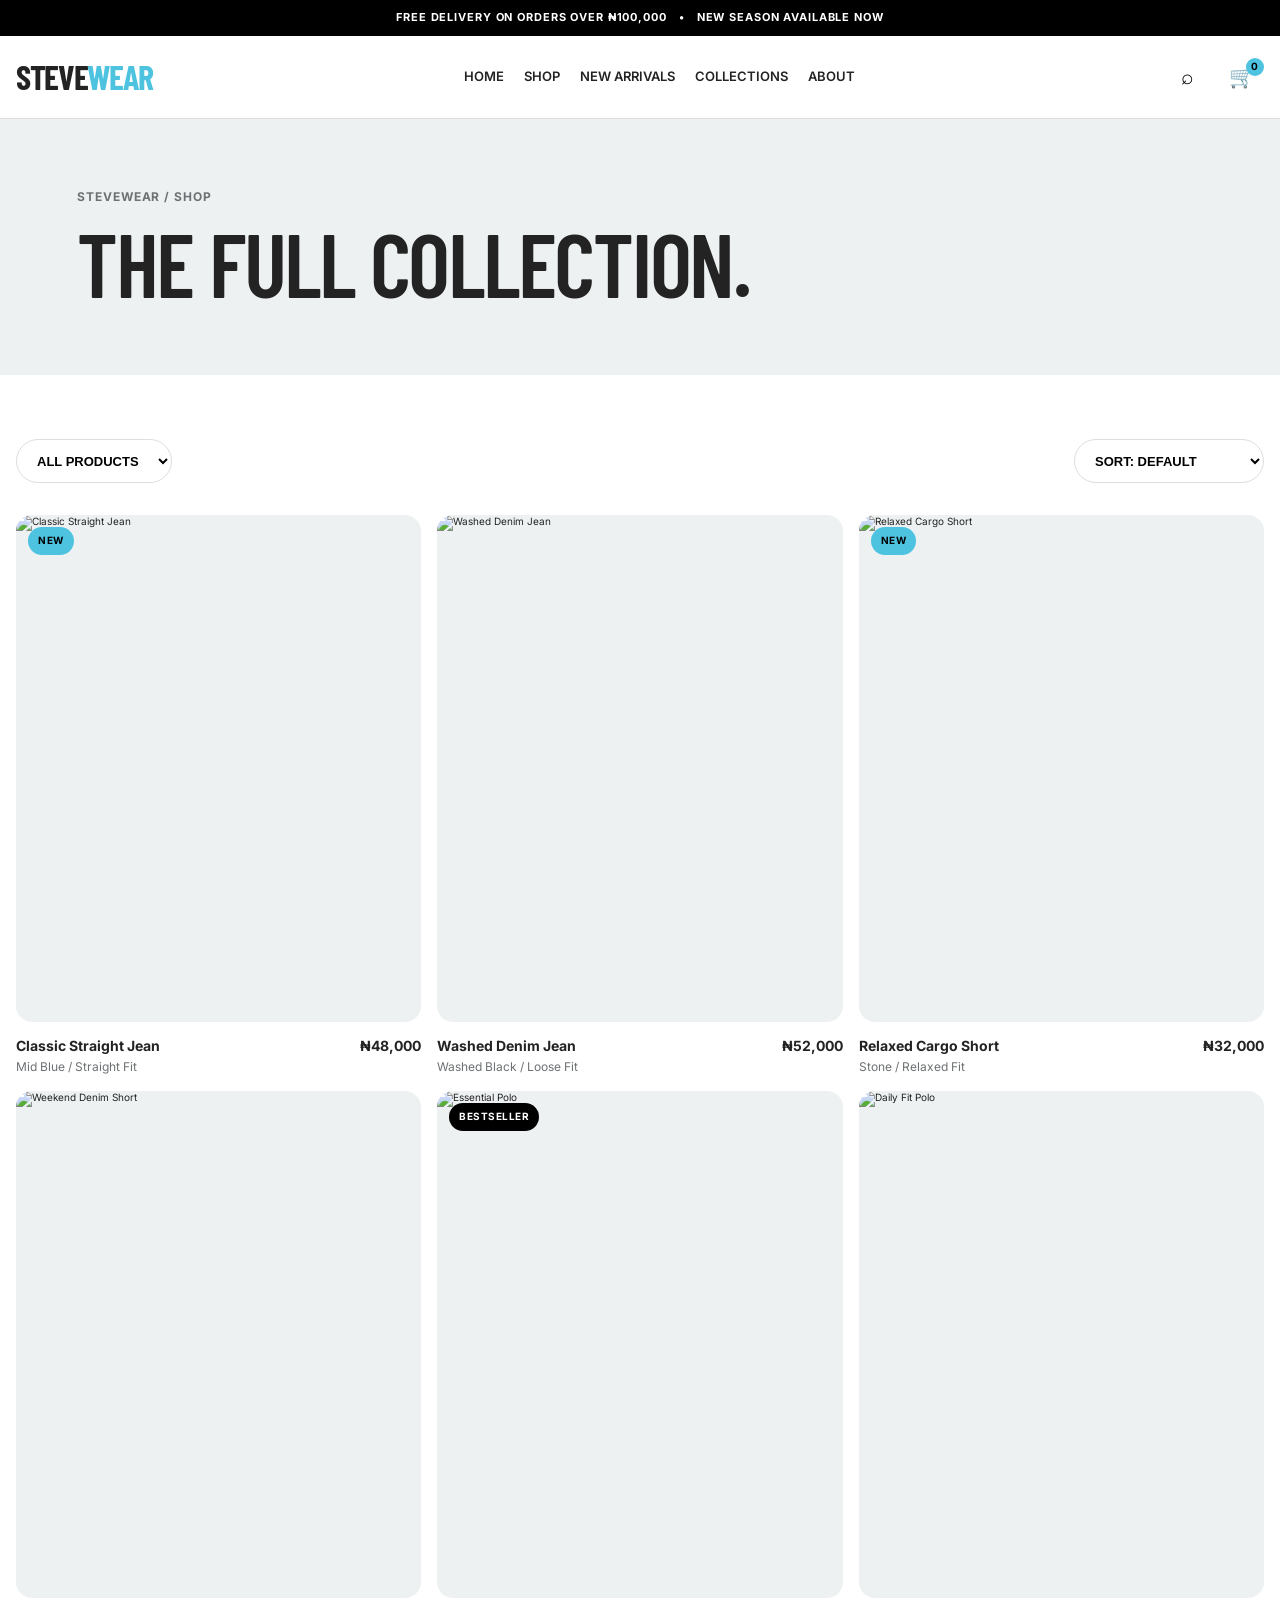
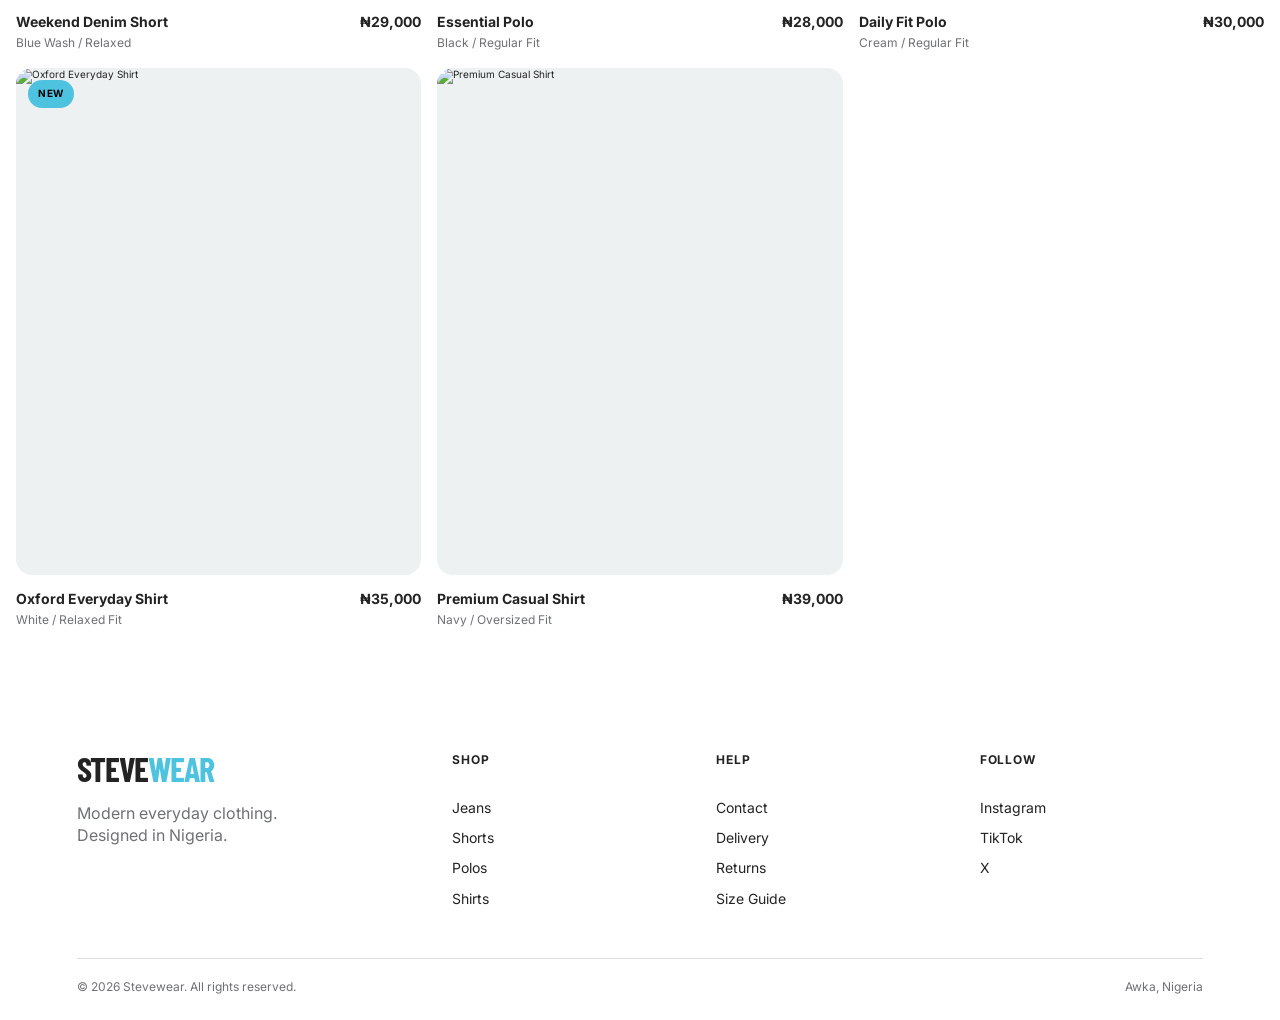
==== shop.html @ 17fc83c7 "updated" ====
<!doctype html>
<html lang="en">
  <head>
    <meta charset="UTF-8" />
    <meta name="viewport" content="width=device-width, initial-scale=1.0" />
    <meta name="description" content="Shop all Stevewear jeans, shorts, polos and shirts." />
    <title>Shop — Stevewear</title>
    <link rel="preconnect" href="https://fonts.googleapis.com" />
    <link rel="preconnect" href="https://fonts.gstatic.com" crossorigin />
    <link href="https://fonts.googleapis.com/css2?family=Barlow+Condensed:wght@500;600;700&family=Inter:wght@400;500;600;700&display=swap" rel="stylesheet" />
    <link rel="stylesheet" href="style.css" />
  </head>
  <body>
    <div class="announcement">
      <p>FREE DELIVERY ON ORDERS OVER ₦100,000</p><span>•</span><p>NEW SEASON AVAILABLE NOW</p>
    </div>

    <header class="header">
      <div class="container nav">
        <button class="menu-btn" id="menuBtn" aria-label="Open menu">☰</button>
        <a href="index.html" class="logo">STEVE<span>WEAR</span></a>
        <nav class="desktop-nav">
          <a href="index.html">Home</a>
          <a href="shop.html">Shop</a>
          <a href="index.html#new-arrivals">New Arrivals</a>
          <a href="index.html#collections">Collections</a>
          <a href="index.html#about">About</a>
        </nav>
        <div class="nav-actions">
          <button class="nav-icon" id="searchBtn" aria-label="Search">⌕</button>
          <button class="nav-icon cart-icon" id="cartBtn" aria-label="Shopping cart">🛒<span id="cartCount">0</span></button>
        </div>
      </div>
      <div class="mobile-menu" id="mobileMenu">
        <a href="shop.html">Shop</a>
        <a href="index.html#new-arrivals">New Arrivals</a>
        <a href="index.html#collections">Collections</a>
        <a href="index.html#about">About</a>
      </div>
    </header>

    <div class="search-overlay" id="searchOverlay">
      <div class="search-box">
        <button id="closeSearch" class="close-btn">×</button>
        <p class="eyebrow">SEARCH STEVEWEAR</p>
        <input type="text" id="searchInput" placeholder="Search jeans, polos, shirts..." />
        <div id="searchResults"></div>
      </div>
    </div>

    <main>
      <section class="shop-hero">
        <p class="eyebrow">STEVEWEAR / SHOP</p>
        <h1>THE FULL COLLECTION.</h1>
      </section>

      <section class="section">
        <div class="shop-controls">
          <div class="shop-filter-group">
            <select id="shopCategory" class="shop-filter" aria-label="Filter products by category">
              <option value="all">ALL PRODUCTS</option>
              <option value="jeans">JEANS</option>
              <option value="shorts">SHORTS</option>
              <option value="polos">POLOS</option>
              <option value="shirts">SHIRTS</option>
            </select>
          </div>
          <select id="shopSort" class="shop-sort" aria-label="Sort products">
            <option value="default">SORT: DEFAULT</option>
            <option value="price-low">PRICE: LOW TO HIGH</option>
            <option value="price-high">PRICE: HIGH TO LOW</option>
            <option value="name">NAME: A TO Z</option>
          </select>
        </div>

        <div class="product-grid" id="shopProducts"></div>
      </section>
    </main>

    <footer class="footer">
      <div class="footer-grid">
        <div class="footer-brand">
          <a href="index.html" class="logo">STEVE<span>WEAR</span></a>
          <p>Modern everyday clothing. Designed in Nigeria.</p>
        </div>
        <div><h4>SHOP</h4><a href="shop.html?category=jeans">Jeans</a><a href="shop.html?category=shorts">Shorts</a><a href="shop.html?category=polos">Polos</a><a href="shop.html?category=shirts">Shirts</a></div>
        <div><h4>HELP</h4><a href="#">Contact</a><a href="#">Delivery</a><a href="#">Returns</a><a href="#">Size Guide</a></div>
        <div><h4>FOLLOW</h4><a href="#">Instagram</a><a href="#">TikTok</a><a href="#">X</a></div>
      </div>
      <div class="footer-bottom"><p>© 2026 Stevewear. All rights reserved.</p><p>Awka, Nigeria</p></div>
    </footer>

    <div class="cart-overlay" id="cartOverlay"></div>
    <aside class="cart-drawer" id="cartDrawer">
      <div class="cart-header"><h2>YOUR CART</h2><button id="closeCart" class="close-btn">×</button></div>
      <div class="cart-items" id="cartItems"><p class="empty-cart">Your cart is empty.</p></div>
      <div class="cart-footer">
        <div class="cart-total"><span>TOTAL</span><strong id="cartTotal">₦0</strong></div>
        <button class="btn btn-primary checkout-btn">CHECKOUT</button>
        <p>Taxes and delivery calculated at checkout.</p>
      </div>
    </aside>

    <script src="script.js"></script>
  </body>
</html>
---- style.css ----
/* =========================================
   STEVEWEAR
   Clothing Ecommerce Styles
========================================= */

/* =========================================
   VARIABLES
========================================= */

:root {
  --primary: #4ec3e0;

  --black: #000000;

  --ink: #000000;

  --body: #232323;

  --muted: #6e7173;

  --white: #ffffff;

  --surface-alt: #edf1f2;

  --border: #dedede;

  --border-strong: #b3b3b3;

  --success: #2db463;

  --error: #d81a1a;

  --section: 6.4rem;

  --container: 124.8rem;

  --radius-sm: 0.4rem;

  --radius-md: 0.8rem;

  --radius-lg: 1.6rem;

  --radius-xl: 2.7rem;

  --radius-pill: 999.9rem;
}

/* =========================================
   RESET
========================================= */

* {
  margin: 0;

  padding: 0;

  box-sizing: border-box;
}

html {
  font-size: 62.5%;

  scroll-behavior: smooth;
}

body {
  font-family: "Inter", Arial, sans-serif;

  color: var(--body);

  background: var(--white);

  line-height: 1.375;
}

img {
  display: block;

  width: 100%;
}

a {
  color: inherit;

  text-decoration: none;
}

button,
input {
  font: inherit;
}

button {
  cursor: pointer;

  border: 0;
}

.container {
  width: min(calc(100% - 3.2rem), var(--container));

  margin-inline: auto;
}

/* =========================================
   ANNOUNCEMENT
========================================= */

.announcement {
  min-height: 3.6rem;

  background: var(--black);

  color: var(--white);

  display: flex;

  justify-content: center;

  align-items: center;

  gap: 1.2rem;

  padding: 0.8rem 1.6rem;

  font-size: 1.1rem;

  font-weight: 700;

  letter-spacing: 0.08em;
}

/* =========================================
   HEADER
========================================= */

.header {
  background: var(--white);

  border-bottom: 0.1rem solid var(--border);

  position: sticky;

  top: 0;

  z-index: 1000;
}

.nav {
  min-height: 8.2rem;

  display: flex;

  align-items: center;

  justify-content: space-between;

  gap: 4rem;
}

.logo {
  font-family: "Barlow Condensed", sans-serif;

  font-size: 3.4rem;

  font-weight: 700;

  line-height: 1;

  letter-spacing: -0.04em;
}

.logo span {
  color: var(--primary);
}

.desktop-nav {
  display: flex;

  align-items: center;

  gap: 3.4rem;
}

.desktop-nav a {
  font-size: 1.3rem;

  font-weight: 600;

  transition: opacity 0.2s ease;
  text-transform: uppercase;
}

.desktop-nav a:hover {
  opacity: 0.55;
}

.nav-actions {
  display: flex;

  align-items: center;

  gap: 1rem;
}

.nav-icon,
.menu-btn {
  width: 4.4rem;

  height: 4.4rem;

  background: transparent;

  display: grid;

  place-items: center;

  font-size: 2.1rem;

  position: relative;
}

.cart-icon span {
  position: absolute;

  top: 0.3rem;

  right: 0;

  min-width: 1.8rem;

  height: 1.8rem;

  padding-inline: 0.4rem;

  border-radius: 50%;

  background: var(--primary);

  color: var(--black);

  display: grid;

  place-items: center;

  font-size: 1rem;

  font-weight: 700;
}

.menu-btn {
  display: none;
}

/* =========================================
   MOBILE NAV
========================================= */

.mobile-menu {
  display: none;

  padding: 2.4rem 1.6rem 3.2rem;

  border-top: 0.1rem solid var(--border);
}

.mobile-menu.open {
  display: flex;

  flex-direction: column;
}

.mobile-menu a {
  padding: 1.7rem 0;

  border-bottom: 0.1rem solid var(--border);

  font-size: 1.7rem;

  font-weight: 600;
}

/* =========================================
   TYPOGRAPHY
========================================= */

.eyebrow {
  font-size: 1.2rem;

  font-weight: 700;

  letter-spacing: 0.08em;

  color: var(--muted);

  margin-bottom: 1.4rem;
}

h1,
h2 {
  font-family: "Barlow Condensed", sans-serif;

  font-weight: 600;

  letter-spacing: -0.025em;

  line-height: 0.95;
}

h1 {
  font-size: clamp(6.4rem, 8vw, 11.2rem);
}

h2 {
  font-size: clamp(4.8rem, 6vw, 7.2rem);
}

/* =========================================
   BUTTONS
========================================= */

.btn {
  min-height: 5.4rem;

  padding: 1.5rem 2.4rem;

  border-radius: var(--radius-xl);

  display: inline-flex;

  justify-content: center;

  align-items: center;

  font-size: 1.4rem;

  font-weight: 700;

  letter-spacing: 0.04em;

  transition:
    transform 0.2s ease,
    opacity 0.2s ease;
}

.btn:hover {
  transform: translateY(-0.2rem);
}

.btn-primary {
  background: var(--primary);

  color: var(--black);
}

.btn-dark {
  background: var(--black);

  color: var(--white);
}

/* =========================================
   HERO
========================================= */

.hero {
  min-height: 65rem;

  display: grid;

  grid-template-columns:
    minmax(0, 0.9fr)
    minmax(0, 1.1fr);

  background: var(--surface-alt);
}

.hero-content {
  display: flex;

  flex-direction: column;

  justify-content: center;

  padding: 8rem max(3.2rem, 6vw);
}

.hero-content h1 span {
  color: var(--primary);
}

.hero-description {
  max-width: 51rem;

  margin-top: 2.8rem;

  font-size: 1.8rem;

  color: var(--muted);
}

.hero-buttons {
  display: flex;

  flex-wrap: wrap;

  gap: 1.2rem;

  margin-top: 3.4rem;
}

.hero-image {
  min-height: 65rem;

  position: relative;

  overflow: hidden;
}

.hero-image img {
  height: 100%;

  object-fit: cover;
}

.hero-label {
  position: absolute;

  right: 2.4rem;

  bottom: 2.4rem;

  padding: 1.2rem 1.6rem;

  background: var(--white);

  font-size: 1.1rem;

  line-height: 1.3;

  letter-spacing: 0.06em;
}

.hero-label strong {
  display: block;

  font-size: 1.3rem;
}

/* =========================================
   CATEGORY STRIP
========================================= */

.category-strip {
  display: grid;

  grid-template-columns: repeat(4, 1fr);

  border-bottom: 0.1rem solid var(--border);
}

.category-strip a {
  min-height: 7.8rem;

  padding: 2rem 2.4rem;

  display: flex;

  align-items: center;

  justify-content: space-between;

  border-right: 0.1rem solid var(--border);

  font-family: "Barlow Condensed", sans-serif;

  font-size: 2.6rem;

  font-weight: 600;
}

.category-strip a:last-child {
  border-right: 0;
}

.category-strip span {
  color: var(--muted);
}

/* =========================================
   SECTION
========================================= */

.section {
  width: min(calc(100% - 3.2rem), var(--container));

  margin-inline: auto;

  padding-block: var(--section);
}

.section-header {
  display: flex;

  justify-content: space-between;

  align-items: end;

  gap: 2.4rem;

  margin-bottom: 3.2rem;
}

.text-link {
  font-size: 1.4rem;

  font-weight: 700;
}

/* =========================================
   PRODUCT GRID
========================================= */

.product-grid {
  display: grid;

  grid-template-columns: repeat(4, 1fr);

  gap: 1.6rem;
}

.product-card {
  min-width: 0;
}

.product-image {
  position: relative;

  aspect-ratio: 4 / 5;

  background: var(--surface-alt);

  overflow: hidden;

  border-radius: var(--radius-lg);
}

.product-image img {
  height: 100%;

  object-fit: cover;

  transition: transform 0.5s ease;
}

.product-card:hover .product-image img {
  transform: scale(1.04);
}

.product-badge {
  position: absolute;

  z-index: 2;

  top: 1.2rem;

  left: 1.2rem;

  padding: 0.7rem 1rem;

  background: var(--primary);

  color: var(--black);

  border-radius: var(--radius-pill);

  font-size: 1rem;

  font-weight: 700;

  letter-spacing: 0.05em;
}

.product-badge.dark {
  background: var(--black);

  color: var(--white);
}

.quick-add {
  position: absolute;

  left: 1.2rem;

  right: 1.2rem;

  bottom: 1.2rem;

  min-height: 4.8rem;

  border-radius: var(--radius-xl);

  background: var(--body);

  color: var(--border);

  font-size: 1.2rem;

  font-weight: 700;

  opacity: 0;

  transform: translateY(1rem);

  transition:
    opacity 0.25s ease,
    transform 0.25s ease;
}

.product-card:hover .quick-add {
  opacity: 1;

  transform: translateY(0);
}

.product-info {
  display: flex;

  justify-content: space-between;

  gap: 1.2rem;

  padding-top: 1.4rem;
}

.product-info h3 {
  font-size: 1.4rem;

  font-weight: 700;
}

.product-info p {
  margin-top: 0.4rem;

  color: var(--muted);

  font-size: 1.2rem;
}

.product-info strong {
  white-space: nowrap;

  font-size: 1.4rem;
}

/* =========================================
   BLACK STATEMENT
========================================= */

.statement {
  background: var(--black);

  color: var(--white);

  padding: 9rem max(3.2rem, 8vw);

  display: grid;

  grid-template-columns: 1fr 1fr;

  gap: 6rem;

  align-items: end;
}

.statement h2 {
  font-size: clamp(6rem, 8vw, 11rem);
}

.statement p:last-child {
  max-width: 48rem;

  color: #bdbdbd;

  font-size: 1.8rem;
}

/* =========================================
   COLLECTIONS
========================================= */

.collection-grid {
  display: grid;

  grid-template-columns: repeat(2, 1fr);

  gap: 1.6rem;
}

.collection-card {
  position: relative;

  height: 48rem;

  overflow: hidden;

  border-radius: var(--radius-lg);

  background: var(--black);
}

.collection-card img {
  height: 100%;

  object-fit: cover;

  opacity: 0.82;

  transition:
    transform 0.5s ease,
    opacity 0.5s ease;
}

.collection-card:hover img {
  transform: scale(1.04);

  opacity: 0.65;
}

.collection-card > div {
  position: absolute;

  inset: auto 2.4rem 2.4rem 2.4rem;

  color: var(--white);
}

.collection-card p {
  font-size: 1.2rem;

  margin-bottom: 0.4rem;
}

.collection-card h3 {
  font-family: "Barlow Condensed", sans-serif;

  font-size: 5.2rem;

  line-height: 0.9;
}

.collection-card span {
  display: inline-block;

  margin-top: 1.2rem;

  font-size: 1.2rem;

  font-weight: 700;
}

/* =========================================
   ABOUT
========================================= */

.about {
  display: grid;

  grid-template-columns: 1fr 1fr;

  background: var(--surface-alt);
}

.about-content {
  padding: 8rem max(3.2rem, 7vw);

  display: flex;

  flex-direction: column;

  justify-content: center;

  align-items: flex-start;
}

.about-content h2 {
  max-width: 60rem;
}

.about-content h2 span {
  color: var(--primary);
}

.about-content > p:not(.eyebrow) {
  max-width: 55rem;

  margin-top: 2.4rem;

  color: var(--muted);

  font-size: 1.7rem;
}

.about-content .btn {
  margin-top: 3rem;
}

.about-image {
  min-height: 60rem;
}

.about-image img {
  height: 100%;

  object-fit: cover;
}

/* =========================================
   REVIEWS
========================================= */

.review-grid {
  display: grid;

  grid-template-columns: repeat(3, 1fr);

  gap: 1.6rem;
}

.review {
  padding: 2.4rem;

  border: 0.1rem solid var(--border);

  border-radius: var(--radius-lg);

  background: #f8f9fa;
}

.stars {
  color: var(--primary);

  letter-spacing: 0.3rem;

  margin-bottom: 2rem;
  font-size: 1.6rem;
}

.review p {
  min-height: 9rem;

  font-size: 1.6rem;
}

.review strong {
  display: block;

  margin-top: 1.8rem;

  font-size: 1.3rem;
}

.review span {
  display: block;

  color: var(--muted);

  font-size: 1.2rem;

  margin-top: 0.3rem;
}

/* =========================================
   NEWSLETTER
========================================= */

.newsletter {
  background: var(--primary);

  padding: 7rem max(3.2rem, 8vw);

  display: grid;

  grid-template-columns: 1fr 1fr;

  gap: 6rem;

  align-items: center;
}

.newsletter h2 {
  font-size: clamp(5rem, 6vw, 8rem);
}

.newsletter p:last-child {
  margin-top: 1.4rem;
  font-size: 1.6rem;
  max-width: 50rem;
}

.newsletter form {
  display: flex;

  gap: 0.8rem;
}

.newsletter input {
  width: 100%;

  min-height: 5.4rem;

  padding: 1.5rem 1.8rem;

  border: 0.1rem solid var(--black);

  background: var(--white);

  outline: none;
  font-size: 1.6rem;
}

.newsletter form .btn {
  flex-shrink: 0;
}

/* =========================================
   FOOTER
========================================= */

.footer {
  background: var(--white);

  padding: 6rem max(3.2rem, 6vw) 2.5rem;
}

.footer-grid {
  max-width: var(--container);

  margin-inline: auto;

  display: grid;

  grid-template-columns: 2fr repeat(3, 1fr);

  gap: 4rem;

  padding-bottom: 5rem;
}

.footer-brand p {
  max-width: 26rem;
  color: var(--muted);
  margin-top: 1.6rem;
  font-size: 1.6rem;
}

.footer h4 {
  margin-bottom: 1.8rem;
  font-size: 1.2rem;
  letter-spacing: 0.08em;
}

.footer-grid > div:not(.footer-brand) {
  display: flex;
  flex-direction: column;
  gap: 1.1rem;
}

.footer-grid a:not(.logo) {
  font-size: 1.4rem;
}

.footer-bottom {
  max-width: var(--container);
  margin-inline: auto;
  padding-top: 2rem;
  border-top: 0.1rem solid var(--border);
  display: flex;
  justify-content: space-between;
  color: var(--muted);
  font-size: 1.2rem;
}
.newsletter_btn {
  border: 0.1rem solid;
  border-radius: 0;
}
.newsletter_btn:hover {
  background-color: var(--body);
  color: var(--border);
  border: none;
}
/* =========================================
   SEARCH
========================================= */

.search-overlay {
  position: fixed;

  inset: 0;

  z-index: 2000;

  background: rgb(0 0 0 / 70%);

  display: none;

  align-items: flex-start;

  justify-content: center;

  padding: 10rem 2rem;
}

.search-overlay.active {
  display: flex;
}

.search-box {
  width: min(70rem, 100%);

  padding: 3.2rem;

  background: var(--white);

  border-radius: var(--radius-lg);

  position: relative;
}

.close-btn {
  width: 4.2rem;

  height: 4.2rem;

  background: transparent;

  font-size: 3rem;

  line-height: 1;
}

.search-box > .close-btn {
  position: absolute;

  top: 1.5rem;

  right: 1.5rem;
}

.search-box input {
  width: 100%;

  padding: 1.8rem 0;

  border: 0;

  border-bottom: 0.2rem solid var(--black);

  outline: none;

  font-size: 2rem;
}

#searchResults {
  margin-top: 2rem;
}

.search-result {
  padding: 1.4rem 0;

  border-bottom: 0.1rem solid var(--border);

  display: flex;

  justify-content: space-between;
}

/* =========================================
   CART DRAWER
========================================= */

.cart-overlay {
  position: fixed;

  inset: 0;

  z-index: 1998;

  background: rgb(0 0 0 / 45%);

  opacity: 0;

  pointer-events: none;

  transition: opacity 0.3s ease;
}

.cart-overlay.active {
  opacity: 1;

  pointer-events: auto;
}

.cart-drawer {
  position: fixed;

  z-index: 1999;

  top: 0;

  right: 0;

  width: min(46rem, 100%);

  height: 100vh;

  background: var(--white);

  transform: translateX(100%);

  transition: transform 0.3s ease;

  display: flex;

  flex-direction: column;
}

.cart-drawer.active {
  transform: translateX(0);
}

.cart-header {
  min-height: 8rem;

  padding: 0 2.4rem;

  border-bottom: 0.1rem solid var(--border);

  display: flex;

  align-items: center;

  justify-content: space-between;
}

.cart-header h2 {
  font-size: 3.6rem;
}

.cart-items {
  flex: 1;

  overflow-y: auto;

  padding: 2rem 2.4rem;
}

.empty-cart {
  color: var(--muted);

  text-align: center;

  padding-top: 6rem;
}

.cart-item {
  display: grid;

  grid-template-columns: 7.5rem 1fr auto;

  gap: 1.2rem;

  align-items: center;

  padding-block: 1.5rem;

  border-bottom: 0.1rem solid var(--border);
}

.cart-item img {
  width: 7.5rem;

  height: 9rem;

  object-fit: cover;

  border-radius: 0.8rem;
}

.cart-item h4 {
  font-size: 1.3rem;
}

.cart-item p {
  margin-top: 0.4rem;

  font-size: 1.2rem;

  color: var(--muted);
}

.remove-item {
  color: var(--error);

  background: transparent;

  font-size: 1.1rem;

  margin-top: 0.8rem;
}

.cart-footer {
  padding: 2rem 2.4rem;

  border-top: 0.1rem solid var(--border);
}

.cart-total {
  display: flex;

  justify-content: space-between;

  font-size: 1.8rem;

  margin-bottom: 1.6rem;
}

.checkout-btn {
  width: 100%;
}

.cart-footer > p {
  margin-top: 1.2rem;

  color: var(--muted);

  font-size: 1.1rem;

  text-align: center;
}

/* =========================================
   RESPONSIVE
========================================= */

@media (max-width: 102.4rem) {
  .desktop-nav {
    gap: 2rem;
  }

  .hero {
    grid-template-columns: 1fr 1fr;
  }

  .hero-content {
    padding: 6rem 4rem;
  }

  .product-grid {
    grid-template-columns: repeat(3, 1fr);
  }

  .footer-grid {
    grid-template-columns: 1.5fr repeat(3, 1fr);
  }
}

@media (max-width: 76.8rem) {
  :root {
    --section: 4.8rem;
  }

  .desktop-nav {
    display: none;
  }

  .menu-btn {
    display: grid;
  }

  .nav {
    min-height: 7.2rem;
  }

  .logo {
    font-size: 3rem;
  }

  .hero {
    grid-template-columns: 1fr;
  }

  .hero-content {
    padding: 6.4rem 2rem;
  }

  .hero-image {
    min-height: 50rem;
  }

  .hero-description {
    font-size: 1.6rem;
  }

  .category-strip {
    grid-template-columns: repeat(2, 1fr);
  }

  .category-strip a:nth-child(2) {
    border-right: 0;
  }

  .category-strip a:nth-child(-n + 2) {
    border-bottom: 0.1rem solid var(--border);
  }

  .product-grid {
    grid-template-columns: repeat(2, 1fr);
  }

  .quick-add {
    opacity: 1;

    transform: none;
  }

  .statement {
    grid-template-columns: 1fr;

    padding: 7rem 2rem;

    gap: 3rem;
  }

  .collection-grid {
    grid-template-columns: 1fr;
  }

  .collection-card {
    height: 42rem;
  }

  .about {
    grid-template-columns: 1fr;
  }

  .about-image {
    min-height: 50rem;

    order: -1;
  }

  .about-content {
    padding: 6rem 2rem;
  }

  .review-grid {
    grid-template-columns: 1fr;
  }

  .review p {
    min-height: auto;
  }

  .newsletter {
    grid-template-columns: 1fr;

    padding: 6rem 2rem;

    gap: 3rem;
  }

  .footer-grid {
    grid-template-columns: repeat(2, 1fr);
  }

  .footer-brand {
    grid-column: 1 / -1;
  }
}

@media (max-width: 57.6rem) {
  .announcement {
    font-size: 0.9rem;

    gap: 0.6rem;
  }

  .nav {
    gap: 0.5rem;
  }

  .nav-actions {
    gap: 0;
  }

  h1 {
    font-size: 6.6rem;
  }

  h2 {
    font-size: 5.2rem;
  }

  .hero-buttons {
    flex-direction: column;

    align-items: stretch;
  }

  .hero-buttons .btn {
    width: 100%;
  }

  .hero-image {
    min-height: 44rem;
  }

  .category-strip a {
    min-height: 6.5rem;

    padding: 1.5rem;

    font-size: 2.2rem;
  }

  .section {
    width: min(calc(100% - 2.4rem), var(--container));
  }

  .section-header {
    align-items: flex-start;

    flex-direction: column;
  }

  .product-grid {
    grid-template-columns: 1fr 1fr;

    gap: 1rem;
  }

  .product-info {
    display: block;
  }

  .product-info strong {
    display: block;

    margin-top: 0.8rem;
  }

  .product-image {
    border-radius: 1rem;
  }

  .collection-card {
    height: 38rem;
  }

  .newsletter form {
    flex-direction: column;
  }

  .newsletter form .btn {
    width: 100%;
  }

  .footer-grid {
    grid-template-columns: 1fr 1fr;

    gap: 3rem 2rem;
  }

  .footer-bottom {
    flex-direction: column;

    gap: 0.8rem;
  }
}

@media (max-width: 38rem) {
  .product-grid {
    grid-template-columns: 1fr;
  }
}

/* =========================================
   PRODUCT / SHOP UTILITIES
========================================= */

.no-products,
.no-search-results {
  color: var(--muted);
  padding-block: 3rem;
}

.shop-hero {
  background: var(--surface-alt);
  padding: 7rem max(3.2rem, 6vw);
}

.shop-hero h1 {
  font-size: clamp(5.6rem, 8vw, 9rem);
}

.shop-controls {
  display: flex;
  justify-content: space-between;
  align-items: center;
  gap: 2rem;
  margin-bottom: 3.2rem;
}

.shop-filter-group {
  display: flex;
  gap: 0.8rem;
  flex-wrap: wrap;
}

.shop-filter,
.shop-sort {
  min-height: 4.4rem;
  padding: 0 1.6rem;
  border: 0.1rem solid var(--border);
  border-radius: var(--radius-pill);
  background: var(--white);
  font-size: 1.3rem;
  font-weight: 700;
}

.shop-sort {
  min-width: 16rem;
}

.quantity-control {
  display: inline-flex;
  align-items: center;
  gap: 0;
  margin-top: 1rem;
  border: 0.1rem solid var(--border);
  border-radius: var(--radius-pill);
  overflow: hidden;
}

.quantity-btn {
  width: 3.2rem;
  height: 3.2rem;
  background: var(--white);
  font-size: 1.8rem;
  display: grid;
  place-items: center;
}

.quantity-btn:hover {
  background: var(--surface-alt);
}

.quantity-control span {
  min-width: 2.8rem;
  text-align: center;
  font-size: 1.2rem;
  font-weight: 700;
}

.cart-item-details {
  min-width: 0;
}

.cart-item-details h4 {
  line-height: 1.2;
}

.subscribed {
  background: var(--success) !important;
}

@media (max-width: 76.8rem) {
  .shop-controls {
    align-items: stretch;
    flex-direction: column;
  }

  .shop-sort {
    width: 100%;
  }
}
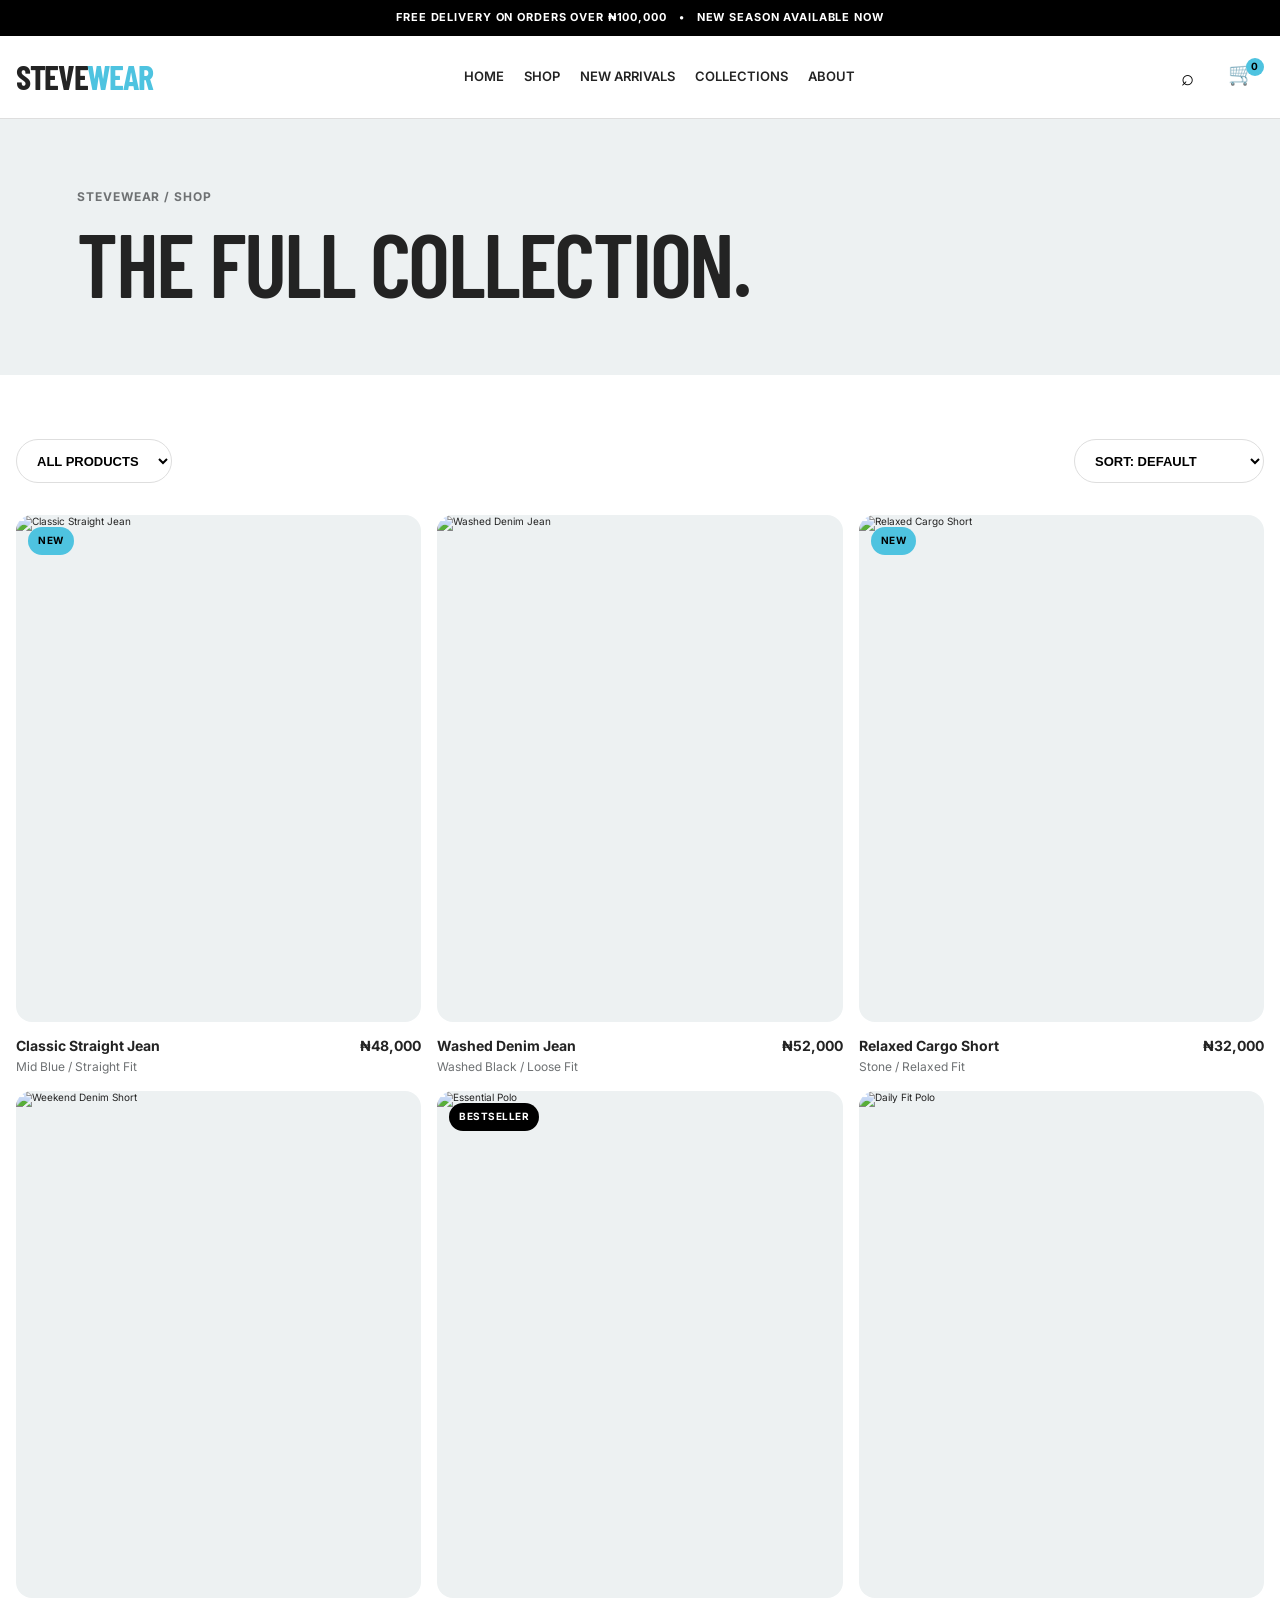
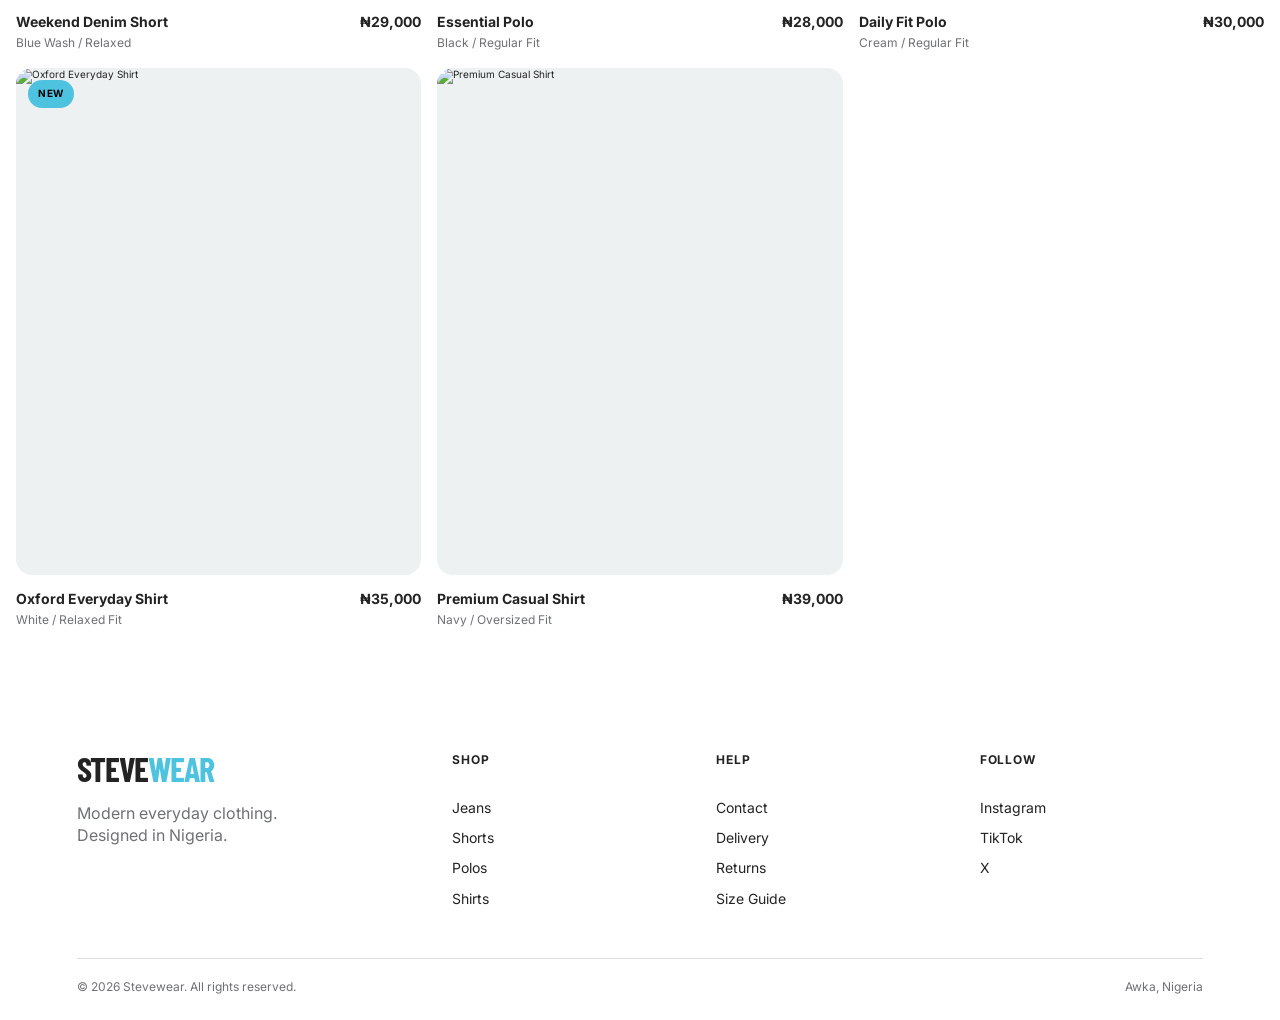
==== commit 706a0632: "update" ====
--- a/shop.html
+++ b/shop.html
@@ -3,16 +3,24 @@
   <head>
     <meta charset="UTF-8" />
     <meta name="viewport" content="width=device-width, initial-scale=1.0" />
-    <meta name="description" content="Shop all Stevewear jeans, shorts, polos and shirts." />
+    <meta
+      name="description"
+      content="Shop all Stevewear jeans, shorts, polos and shirts."
+    />
     <title>Shop — Stevewear</title>
     <link rel="preconnect" href="https://fonts.googleapis.com" />
     <link rel="preconnect" href="https://fonts.gstatic.com" crossorigin />
-    <link href="https://fonts.googleapis.com/css2?family=Barlow+Condensed:wght@500;600;700&family=Inter:wght@400;500;600;700&display=swap" rel="stylesheet" />
+    <link
+      href="https://fonts.googleapis.com/css2?family=Barlow+Condensed:wght@500;600;700&family=Inter:wght@400;500;600;700&display=swap"
+      rel="stylesheet"
+    />
     <link rel="stylesheet" href="style.css" />
   </head>
   <body>
     <div class="announcement">
-      <p>FREE DELIVERY ON ORDERS OVER ₦100,000</p><span>•</span><p>NEW SEASON AVAILABLE NOW</p>
+      <p>FREE DELIVERY ON ORDERS OVER ₦100,000</p>
+      <span>•</span>
+      <p>NEW SEASON AVAILABLE NOW</p>
     </div>
 
     <header class="header">
@@ -28,10 +36,17 @@
         </nav>
         <div class="nav-actions">
           <button class="nav-icon" id="searchBtn" aria-label="Search">⌕</button>
-          <button class="nav-icon cart-icon" id="cartBtn" aria-label="Shopping cart">🛒<span id="cartCount">0</span></button>
+          <button
+            class="nav-icon cart-icon"
+            id="cartBtn"
+            aria-label="Shopping cart"
+          >
+            🛒<span id="cartCount">0</span>
+          </button>
         </div>
       </div>
       <div class="mobile-menu" id="mobileMenu">
+        <a href="index.html">Home</a>
         <a href="shop.html">Shop</a>
         <a href="index.html#new-arrivals">New Arrivals</a>
         <a href="index.html#collections">Collections</a>
@@ -43,7 +58,11 @@
       <div class="search-box">
         <button id="closeSearch" class="close-btn">×</button>
         <p class="eyebrow">SEARCH STEVEWEAR</p>
-        <input type="text" id="searchInput" placeholder="Search jeans, polos, shirts..." />
+        <input
+          type="text"
+          id="searchInput"
+          placeholder="Search jeans, polos, shirts..."
+        />
         <div id="searchResults"></div>
       </div>
     </div>
@@ -57,7 +76,11 @@
       <section class="section">
         <div class="shop-controls">
           <div class="shop-filter-group">
-            <select id="shopCategory" class="shop-filter" aria-label="Filter products by category">
+            <select
+              id="shopCategory"
+              class="shop-filter"
+              aria-label="Filter products by category"
+            >
               <option value="all">ALL PRODUCTS</option>
               <option value="jeans">JEANS</option>
               <option value="shorts">SHORTS</option>
@@ -83,19 +106,42 @@
           <a href="index.html" class="logo">STEVE<span>WEAR</span></a>
           <p>Modern everyday clothing. Designed in Nigeria.</p>
         </div>
-        <div><h4>SHOP</h4><a href="shop.html?category=jeans">Jeans</a><a href="shop.html?category=shorts">Shorts</a><a href="shop.html?category=polos">Polos</a><a href="shop.html?category=shirts">Shirts</a></div>
-        <div><h4>HELP</h4><a href="#">Contact</a><a href="#">Delivery</a><a href="#">Returns</a><a href="#">Size Guide</a></div>
-        <div><h4>FOLLOW</h4><a href="#">Instagram</a><a href="#">TikTok</a><a href="#">X</a></div>
+        <div>
+          <h4>SHOP</h4>
+          <a href="shop.html?category=jeans">Jeans</a
+          ><a href="shop.html?category=shorts">Shorts</a
+          ><a href="shop.html?category=polos">Polos</a
+          ><a href="shop.html?category=shirts">Shirts</a>
+        </div>
+        <div>
+          <h4>HELP</h4>
+          <a href="#">Contact</a><a href="#">Delivery</a><a href="#">Returns</a
+          ><a href="#">Size Guide</a>
+        </div>
+        <div>
+          <h4>FOLLOW</h4>
+          <a href="#">Instagram</a><a href="#">TikTok</a><a href="#">X</a>
+        </div>
       </div>
-      <div class="footer-bottom"><p>© 2026 Stevewear. All rights reserved.</p><p>Awka, Nigeria</p></div>
+      <div class="footer-bottom">
+        <p>© 2026 Stevewear. All rights reserved.</p>
+        <p>Awka, Nigeria</p>
+      </div>
     </footer>
 
     <div class="cart-overlay" id="cartOverlay"></div>
     <aside class="cart-drawer" id="cartDrawer">
-      <div class="cart-header"><h2>YOUR CART</h2><button id="closeCart" class="close-btn">×</button></div>
-      <div class="cart-items" id="cartItems"><p class="empty-cart">Your cart is empty.</p></div>
+      <div class="cart-header">
+        <h2>YOUR CART</h2>
+        <button id="closeCart" class="close-btn">×</button>
+      </div>
+      <div class="cart-items" id="cartItems">
+        <p class="empty-cart">Your cart is empty.</p>
+      </div>
       <div class="cart-footer">
-        <div class="cart-total"><span>TOTAL</span><strong id="cartTotal">₦0</strong></div>
+        <div class="cart-total">
+          <span>TOTAL</span><strong id="cartTotal">₦0</strong>
+        </div>
         <button class="btn btn-primary checkout-btn">CHECKOUT</button>
         <p>Taxes and delivery calculated at checkout.</p>
       </div>
--- a/style.css
+++ b/style.css
@@ -215,7 +215,7 @@
 
   place-items: center;
 
-  font-size: 2.1rem;
+  font-size: 2.2rem;
 
   position: relative;
 }
@@ -979,6 +979,7 @@
   justify-content: space-between;
   color: var(--muted);
   font-size: 1.2rem;
+  text-align: center;
 }
 .newsletter_btn {
   border: 0.1rem solid;
@@ -1161,6 +1162,7 @@
   text-align: center;
 
   padding-top: 6rem;
+  font-size: 1.6rem;
 }
 
 .cart-item {
@@ -1483,6 +1485,7 @@
   .product-grid {
     grid-template-columns: 1fr;
   }
+
 }
 
 /* =========================================
